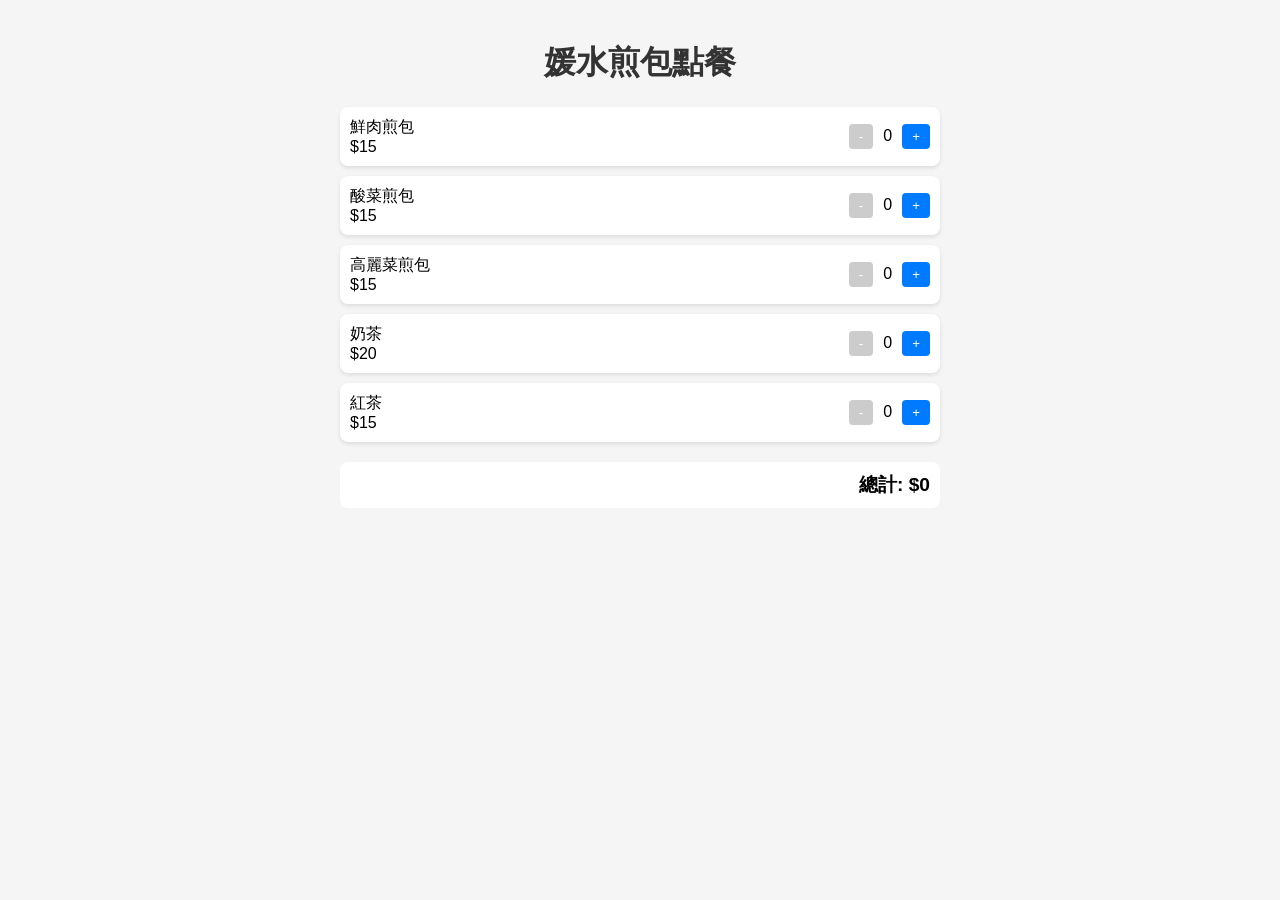
==== index.html @ 86e9c020 "Update and rename 媛水煎包.html to index.html" ====
<!DOCTYPE html>
<html lang="zh-TW">
<head>
    <meta charset="UTF-8">
    <meta name="viewport" content="width=device-width, initial-scale=1.0">
    <title>媛水煎包點餐</title>
    <style>
        body {
            font-family: Arial, sans-serif;
            max-width: 600px;
            margin: 0 auto;
            padding: 20px;
            background-color: #f5f5f5;
        }
        .menu-item {
            display: flex;
            justify-content: space-between;
            align-items: center;
            padding: 10px;
            background-color: white;
            margin-bottom: 10px;
            border-radius: 8px;
            box-shadow: 0 2px 4px rgba(0,0,0,0.1);
        }
        .item-info {
            flex-grow: 1;
        }
        .quantity-controls {
            display: flex;
            align-items: center;
            gap: 10px;
        }
        button {
            padding: 5px 10px;
            border: none;
            background-color: #007bff;
            color: white;
            border-radius: 4px;
            cursor: pointer;
        }
        button:disabled {
            background-color: #ccc;
        }
        .total {
            font-size: 1.2em;
            font-weight: bold;
            text-align: right;
            margin-top: 20px;
            padding: 10px;
            background-color: white;
            border-radius: 8px;
        }
        h1 {
            text-align: center;
            color: #333;
        }
    </style>
</head>
<body>
<h1>媛水煎包點餐</h1>
<div id="menu"></div>
<div class="total" id="total">總計: $0</div>

<script>
    const menuItems = [
        { name: '鮮肉煎包', price: 15 },
        { name: '酸菜煎包', price: 15 },
        { name: '高麗菜煎包', price: 15 },
        { name: '奶茶', price: 20 },
        { name: '紅茶', price: 15 },
    ];

    const menu = document.getElementById('menu');
    const totalElement = document.getElementById('total');
    const orders = new Map();

    function updateTotal() {
        let total = 0;
        orders.forEach((quantity, item) => {
            total += item.price * quantity;
        });
        totalElement.textContent = `總計: $${total}`;
    }

    function createMenuItem(item) {
        const div = document.createElement('div');
        div.className = 'menu-item';

        const itemInfo = document.createElement('div');
        itemInfo.className = 'item-info';
        itemInfo.innerHTML = `
                <div>${item.name}</div>
                <div>$${item.price}</div>
            `;

        const controls = document.createElement('div');
        controls.className = 'quantity-controls';

        const minusButton = document.createElement('button');
        minusButton.textContent = '-';
        minusButton.onclick = () => {
            const currentQuantity = orders.get(item) || 0;
            if (currentQuantity > 0) {
                orders.set(item, currentQuantity - 1);
                quantityDisplay.textContent = currentQuantity - 1;
                updateTotal();
            }
            minusButton.disabled = (currentQuantity - 1) <= 0;
        };
        minusButton.disabled = true;

        const quantityDisplay = document.createElement('span');
        quantityDisplay.textContent = '0';

        const plusButton = document.createElement('button');
        plusButton.textContent = '+';
        plusButton.onclick = () => {
            const currentQuantity = orders.get(item) || 0;
            orders.set(item, currentQuantity + 1);
            quantityDisplay.textContent = currentQuantity + 1;
            minusButton.disabled = false;
            updateTotal();
        };

        controls.appendChild(minusButton);
        controls.appendChild(quantityDisplay);
        controls.appendChild(plusButton);

        div.appendChild(itemInfo);
        div.appendChild(controls);
        return div;
    }

    menuItems.forEach(item => {
        menu.appendChild(createMenuItem(item));
    });
</script>
</body>
</html>
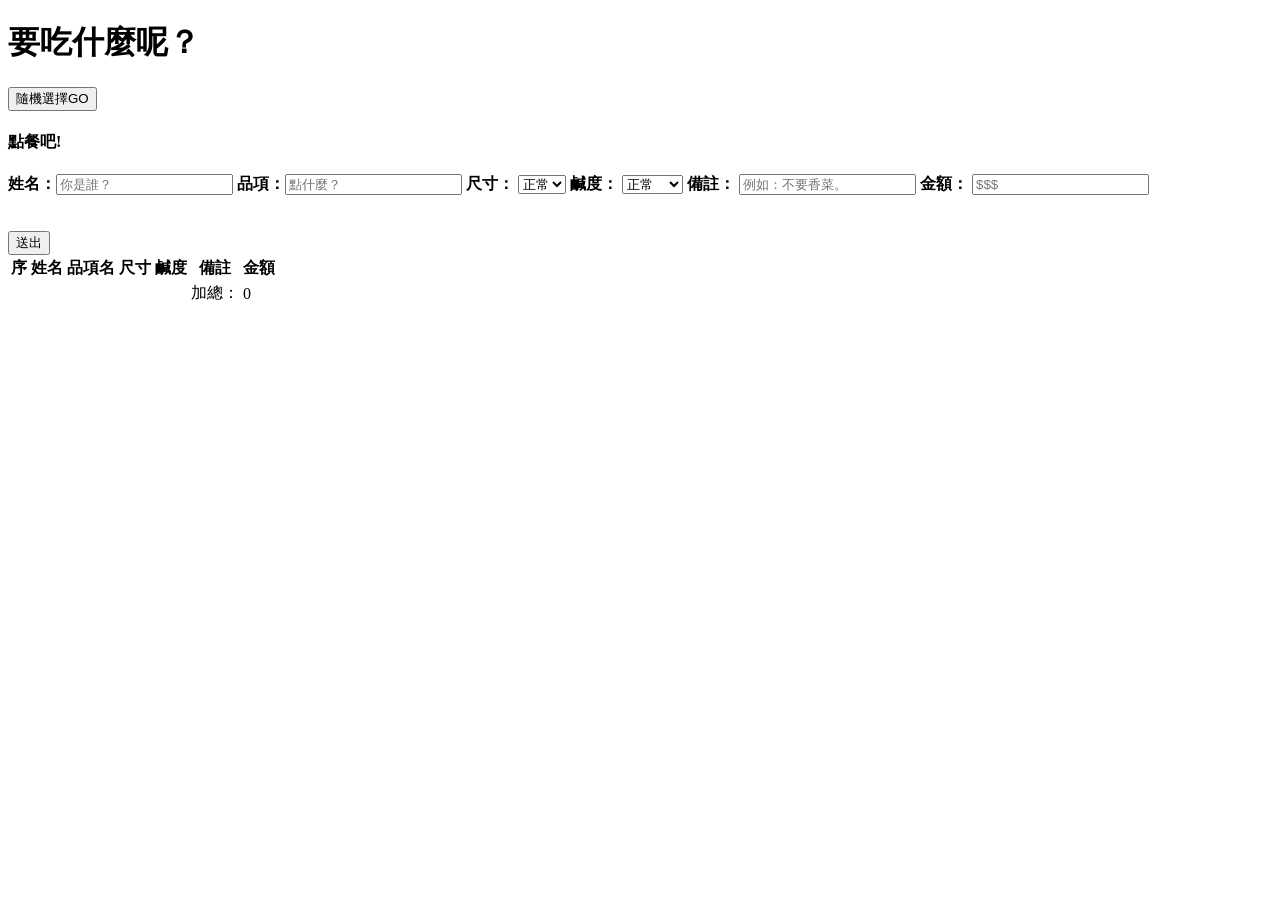
==== commit b7d8238b: "Create index.html" ====
--- a/index.html
+++ b/index.html
@@ -1,139 +1,103 @@
-<!DOCTYPE html>
-<html lang="zh-TW">
-<head>
-    <meta charset="UTF-8">
-    <meta name="viewport" content="width=device-width, initial-scale=1.0">
-    <title>媛水煎包點餐</title>
-    <style>
-        body {
-            font-family: Arial, sans-serif;
-            max-width: 600px;
-            margin: 0 auto;
-            padding: 20px;
-            background-color: #f5f5f5;
-        }
-        .menu-item {
-            display: flex;
-            justify-content: space-between;
-            align-items: center;
-            padding: 10px;
-            background-color: white;
-            margin-bottom: 10px;
-            border-radius: 8px;
-            box-shadow: 0 2px 4px rgba(0,0,0,0.1);
-        }
-        .item-info {
-            flex-grow: 1;
-        }
-        .quantity-controls {
-            display: flex;
-            align-items: center;
-            gap: 10px;
-        }
-        button {
-            padding: 5px 10px;
-            border: none;
-            background-color: #007bff;
-            color: white;
-            border-radius: 4px;
-            cursor: pointer;
-        }
-        button:disabled {
-            background-color: #ccc;
-        }
-        .total {
-            font-size: 1.2em;
-            font-weight: bold;
-            text-align: right;
-            margin-top: 20px;
-            padding: 10px;
-            background-color: white;
-            border-radius: 8px;
-        }
-        h1 {
-            text-align: center;
-            color: #333;
-        }
-    </style>
-</head>
-<body>
-<h1>媛水煎包點餐</h1>
-<div id="menu"></div>
-<div class="total" id="total">總計: $0</div>
-
-<script>
-    const menuItems = [
-        { name: '鮮肉煎包', price: 15 },
-        { name: '酸菜煎包', price: 15 },
-        { name: '高麗菜煎包', price: 15 },
-        { name: '奶茶', price: 20 },
-        { name: '紅茶', price: 15 },
-    ];
-
-    const menu = document.getElementById('menu');
-    const totalElement = document.getElementById('total');
-    const orders = new Map();
-
-    function updateTotal() {
-        let total = 0;
-        orders.forEach((quantity, item) => {
-            total += item.price * quantity;
-        });
-        totalElement.textContent = `總計: $${total}`;
-    }
-
-    function createMenuItem(item) {
-        const div = document.createElement('div');
-        div.className = 'menu-item';
-
-        const itemInfo = document.createElement('div');
-        itemInfo.className = 'item-info';
-        itemInfo.innerHTML = `
-                <div>${item.name}</div>
-                <div>$${item.price}</div>
-            `;
-
-        const controls = document.createElement('div');
-        controls.className = 'quantity-controls';
-
-        const minusButton = document.createElement('button');
-        minusButton.textContent = '-';
-        minusButton.onclick = () => {
-            const currentQuantity = orders.get(item) || 0;
-            if (currentQuantity > 0) {
-                orders.set(item, currentQuantity - 1);
-                quantityDisplay.textContent = currentQuantity - 1;
-                updateTotal();
-            }
-            minusButton.disabled = (currentQuantity - 1) <= 0;
-        };
-        minusButton.disabled = true;
-
-        const quantityDisplay = document.createElement('span');
-        quantityDisplay.textContent = '0';
-
-        const plusButton = document.createElement('button');
-        plusButton.textContent = '+';
-        plusButton.onclick = () => {
-            const currentQuantity = orders.get(item) || 0;
-            orders.set(item, currentQuantity + 1);
-            quantityDisplay.textContent = currentQuantity + 1;
-            minusButton.disabled = false;
-            updateTotal();
-        };
-
-        controls.appendChild(minusButton);
-        controls.appendChild(quantityDisplay);
-        controls.appendChild(plusButton);
-
-        div.appendChild(itemInfo);
-        div.appendChild(controls);
-        return div;
-    }
-
-    menuItems.forEach(item => {
-        menu.appendChild(createMenuItem(item));
-    });
-</script>
-</body>
-</html>
+<!DOCTYPE html>
+<html lang="zh-TW">
+
+<head>
+    <meta charset="UTF-8">
+    <meta name="viewport" content="width=device-width, initial-scale=1.0">
+    <title>要吃什麼呢？</title>
+    <link href="https://fonts.googleapis.com/css2?family=Noto+Sans+TC:wght@400;700&display=swap" rel="stylesheet">
+    <link rel="stylesheet" href="css/base.css">
+    <link rel="stylesheet" href="css/Eat.css">
+    <link rel="stylesheet" href="css/index.css">
+</head>
+
+<body>
+    <div class="random">
+        <div class="container">
+            <h1>要吃什麼呢？</h1>
+            <div id="result"></div>
+            <img id="menuImage" src="" alt="" style="display:none;"> <!-- 圖片預設隱藏 -->
+            <button id="randombutton" onclick="selectRandomShop()">隨機選擇GO</button>
+        </div>
+    </div>
+
+
+    <!-- 點餐區 -->
+    <div class="order wrapper">
+        <h4>點餐吧!</h4>
+        <form id="orderForm">
+            <label><b>姓名：</b><input type="text" id="name" placeholder="你是誰？" required></label>
+            <label><b>品項：</b><input type="text" id="item" placeholder="點什麼？" required></label>
+            <label>
+                <b>尺寸：</b>
+                <select id="size">
+                    <option>小碗</option>
+                    <option selected>正常</option>
+                    <option>加大</option>
+                </select>
+            </label>
+            <label>
+                <b>鹹度：</b>
+                <select id="salinity">
+                    <option>減鹽</option>
+                    <option selected>正常</option>
+                    <option>重口味</option>
+                </select>
+            </label>
+            <label>
+                <b>備註：</b>
+                <input type="text" id="note" placeholder="例如：不要香菜。" required>
+            </label>
+            <label>
+                <b>金額：</b>
+                <input type="number" id="price" placeholder="$$$" min="0" required>
+            </label>
+            <br><br><br>
+            <button type="submit">送出</button>
+        </form>
+    </div>
+    <!-- 訂餐結果顯示區 -->
+    <div class="view">
+        <table class="wrapper">
+            <thead>
+                <tr>
+                    <th>序</th>
+                    <th>姓名</th>
+                    <th>品項名</th>
+                    <th>尺寸</th>
+                    <th>鹹度</th>
+                    <th>備註</th>
+                    <th>金額</th>
+                </tr>
+            </thead>
+            <tbody id="orderTableBody">
+                <!-- Orders will be inserted here -->
+            </tbody>
+            <tfoot>
+                <tr>
+                    <td></td>
+                    <td></td>
+                    <td></td>
+                    <td></td>
+                    <td></td>
+                    <td>加總：</td>
+                    <td id="totalPrice">0</td>
+                </tr>
+            </tfoot>
+        </table>
+    </div>
+
+
+    <script>
+        
+        
+    </script>
+    <!-- Firebase SDK -->
+    <script src="https://www.gstatic.com/firebasejs/8.10.1/firebase-app.js"></script>
+    <script src="https://www.gstatic.com/firebasejs/8.10.1/firebase-database.js"></script>
+
+    <!-- Our application script -->
+    <script src="js/App.js"></script>
+</body>
+
+</html>
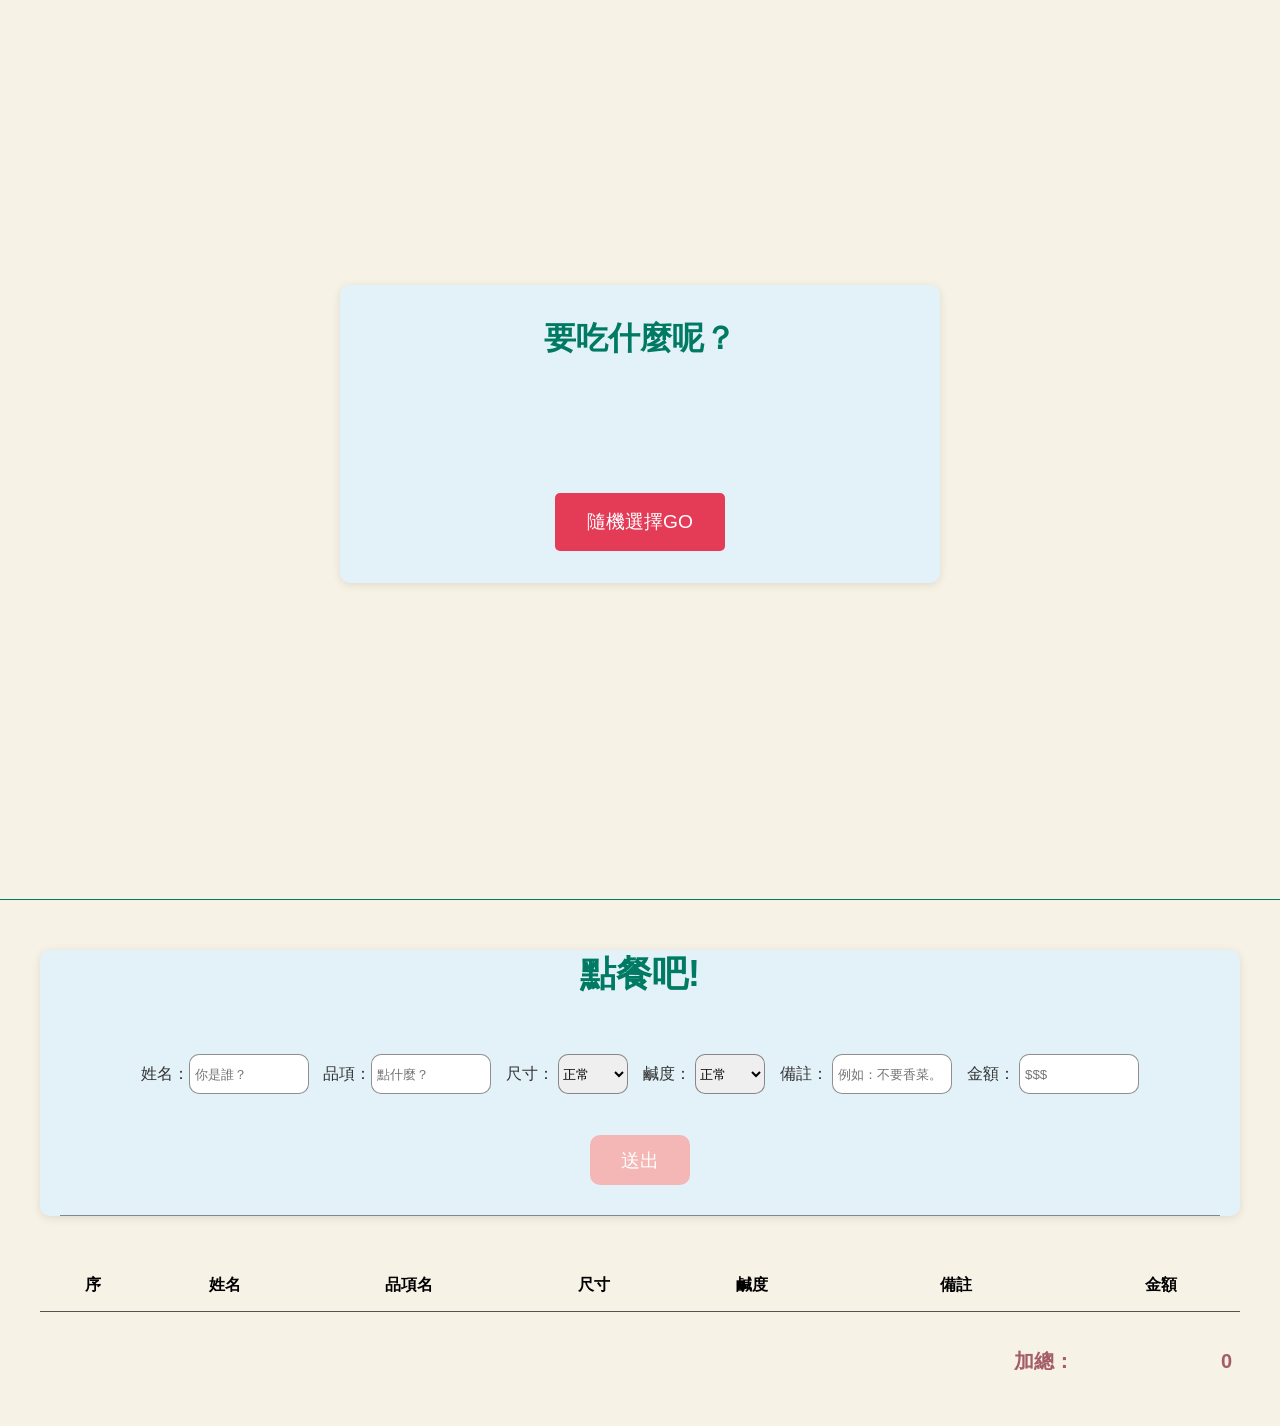
==== commit 7e8998a9: "Update index.html" ====
--- a/index.html
+++ b/index.html
@@ -85,19 +85,13 @@
                 </tr>
             </tfoot>
         </table>
-    </div>
+    </div>     
+        <!-- Firebase SDK -->
+        <script src="https://www.gstatic.com/firebasejs/8.10.1/firebase-app.js"></script>
+        <script src="https://www.gstatic.com/firebasejs/8.10.1/firebase-database.js"></script>
 
-
-    <script>
-        
-        
-    </script>
-    <!-- Firebase SDK -->
-    <script src="https://www.gstatic.com/firebasejs/8.10.1/firebase-app.js"></script>
-    <script src="https://www.gstatic.com/firebasejs/8.10.1/firebase-database.js"></script>
-
-    <!-- Our application script -->
-    <script src="js/App.js"></script>
+        <!-- Our application script -->
+        <script src="js/App.js"></script>
 </body>
 
 </html>
--- a/css/base.css
+++ b/css/base.css
@@ -0,0 +1,9 @@
+/* 樣式初始化 */
+*{
+    margin: 0;
+    padding: 0;
+    box-sizing: border-box;
+}
+li{
+    list-style: none;
+}
--- a/css/Eat.css
+++ b/css/Eat.css
@@ -0,0 +1,117 @@
+body {
+    font-family: '微軟正黑體', sans-serif;
+    background-color: #F7F2E6; /* 米色系 */
+}
+
+.random {
+    display: flex;
+    justify-content: center;
+    align-items: center;
+    flex-direction: column;
+    height: 100vh;
+    margin: 0;
+    border-bottom: 1px solid #007A63; /* 更深的蟹青色 */
+}
+
+.random .container {
+    text-align: center;
+    padding: 2rem;
+    background-color: #E3F2F9; /* 月白色 */
+    border-radius: 10px;
+    box-shadow: 0 2px 10px rgba(0,0,0,0.1);
+    max-width: 600px;
+    max-height: 100vh;
+    width: 90%;
+    margin-bottom: 2rem;
+}
+
+.random h1 {
+    color: #007A63; /* 深蟹青色 */
+    margin-bottom: 2rem;
+}
+
+.random #result {
+    font-size: 2rem;
+    margin: 1rem 0;
+    min-height: 2em;
+    color: #D85D8D; /* 濃桃紅色 */
+    font-weight: bold;
+}
+
+.random #menuImage {
+    margin: 0 auto;
+    max-width: 100%;
+    max-height: 400px;
+    height: auto;
+    margin-top: 1rem;
+    border-radius: 10px;
+    border: 2px solid #B7E3E5; /* 淺月白 */
+}
+
+.random button {
+    margin-top: 20px;
+    background-color: #E43B57; /* 牡丹紅 */
+    color: white;
+    border: none;
+    padding: 1rem 2rem;
+    font-size: 1.2rem;
+    border-radius: 5px;
+    cursor: pointer;
+    transition: background-color 0.3s;
+}
+
+.random button:hover {
+    background-color: #C32A41; /* 深牡丹紅 */
+}
+
+.random #lock {
+    margin-left: 30px;
+}
+
+.random #lock:hover {
+    transform: scale(1.1);
+    cursor: pointer; /* 修正游標樣式 */
+}
+
+/* 點餐區的樣式 */
+.order {
+    padding: 2rem;
+    background-color: #E3F2F9; /* 月白色 */
+    border-radius: 10px;
+    max-width: 600px;
+    margin: 2rem auto; /* 自動居中 */
+    box-shadow: 0 2px 10px rgba(0,0,0,0.1);
+}
+
+.order h4 {
+    color: #007A63; /* 深蟹青色 */
+    margin-bottom: 1rem;
+}
+
+.order label {
+    display: block;
+    margin: 1rem 0;
+    color: #333; /* 深色文字 */
+}
+
+.order input, .order select {
+    width: calc(100% - 1rem);
+    padding: 0.5rem;
+    border: 1px solid #B7E3E5; /* 淺月白邊框 */
+    border-radius: 5px;
+}
+
+.order button {
+    background-color: #E43B57; /* 牡丹紅 */
+    color: white;
+    border: none;
+    padding: 0.8rem 1.5rem;
+    font-size: 1.2rem;
+    border-radius: 5px;
+    cursor: pointer;
+    transition: background-color 0.3s;
+}
+
+.order button:hover {
+    background-color: #C32A41; /* 深牡丹紅 */
+}
--- a/css/index.css
+++ b/css/index.css
@@ -0,0 +1,168 @@
+/* 基本樣式 */
+.wrapper {
+    margin: 0 auto;
+    max-width: 1200px;
+    padding: 0 20px;
+}
+
+/* 點餐區 */
+.order h4 {
+    text-align: center;
+    margin: 50px;
+    font-size: 36px;
+}
+
+.order form {
+    padding-bottom: 30px;
+    text-align: center;
+    border-bottom: rgba(33, 33, 33, 0.5) solid 1px;
+}
+
+.order form label {
+    margin: 5px;
+    display: inline-block;
+}
+
+.order form b {
+    font-weight: 400;
+}
+
+.order form input,
+.order form select {
+    padding: 5px;
+    width: 120px;
+    height: 40px;
+    border: rgba(33, 33, 33, 0.5) solid 1px;
+    border-radius: 10px;
+}
+
+.order form select {
+    padding: 0;
+    width: 70px;
+    cursor: pointer;
+}
+
+.order form button {
+    width: 100px;
+    height: 50px;
+    background-color: #F4B7B5;
+    border: 0;
+    border-radius: 10px;
+    color: #fff;
+    cursor: pointer;
+}
+
+.order form button:hover {
+    background-color: #E4C4C2;
+}
+
+/* RWD 響應式設計 */
+@media (max-width: 1024px) {
+    .wrapper {
+        max-width: 100%;
+        padding: 0 10px;
+    }
+
+    .order h4 {
+        font-size: 30px;
+    }
+
+    .order form input,
+    .order form select {
+        width: 100px;
+    }
+
+    .order form button {
+        width: 90px;
+        height: 45px;
+    }
+}
+
+@media (max-width: 768px) {
+    .order h4 {
+        font-size: 24px;
+    }
+
+    .order form {
+        text-align: left;
+        padding: 20px;
+    }
+
+    .order form label {
+        width: 100%;
+        display: block;
+        margin-bottom: 10px;
+    }
+
+    .order form input,
+    .order form select {
+        width: 100%;
+        height: 40px;
+        margin-bottom: 10px;
+    }
+
+    .order form button {
+        width: 100%;
+        height: 45px;
+    }
+}
+
+@media (max-width: 480px) {
+    .order h4 {
+        font-size: 20px;
+        margin: 20px 0;
+    }
+
+    .order form input,
+    .order form select {
+        width: 100%;
+        height: 35px;
+    }
+
+    .order form button {
+        width: 100%;
+        height: 40px;
+    }
+}
+
+.view { 
+    margin-top: 30px;
+    padding: 15px;
+}
+
+.view table {
+    border-collapse: collapse;
+    width: 100%; /* Set width to 100% for responsiveness */
+    min-width: 600px; /* Ensure it doesn't get too narrow */
+}
+
+.view table tr th,
+.view table tr td {
+    height: 50px;
+    text-align: center;
+    padding: 8px; /* Add some padding for better spacing */
+}
+
+.view table tr th {
+    border-bottom: rgba(33, 33, 33, 0.5) solid 1px;
+}
+
+.view table tbody td:last-child {
+    text-align: right;
+}
+
+.view table tfoot td {
+    height: 100px;
+    text-align: right;
+    font-size: 20px;
+    font-weight: 600;
+    color: #A45D66;
+}
+
+/* Media Query for small screens */
+@media (max-width: 768px) {
+    .view table {
+        font-size: 14px; /* Adjust font size for smaller screens */
+    }
+}
+
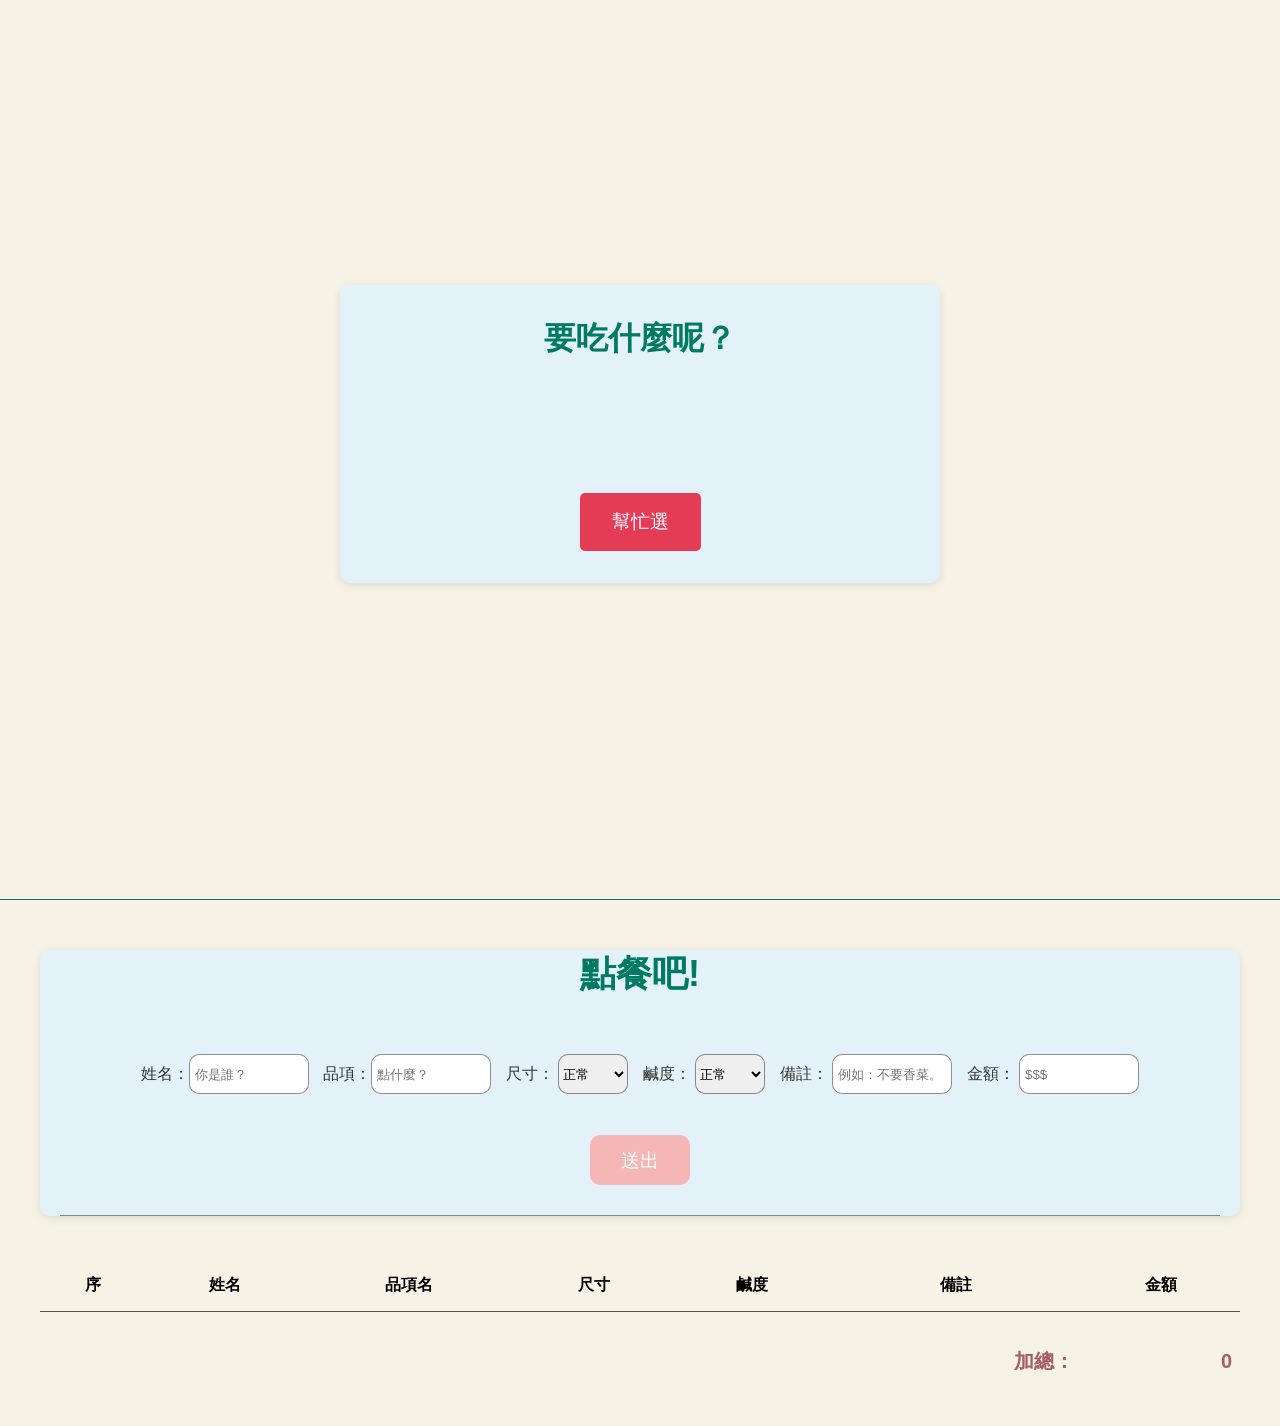
==== commit ece6052e: "Update index.html" ====
--- a/index.html
+++ b/index.html
@@ -17,7 +17,7 @@
             <h1>要吃什麼呢？</h1>
             <div id="result"></div>
             <img id="menuImage" src="" alt="" style="display:none;"> <!-- 圖片預設隱藏 -->
-            <button id="randombutton" onclick="selectRandomShop()">隨機選擇GO</button>
+            <button id="randombutton" onclick="selectRandomShop()">幫忙選</button>
         </div>
     </div>
 
